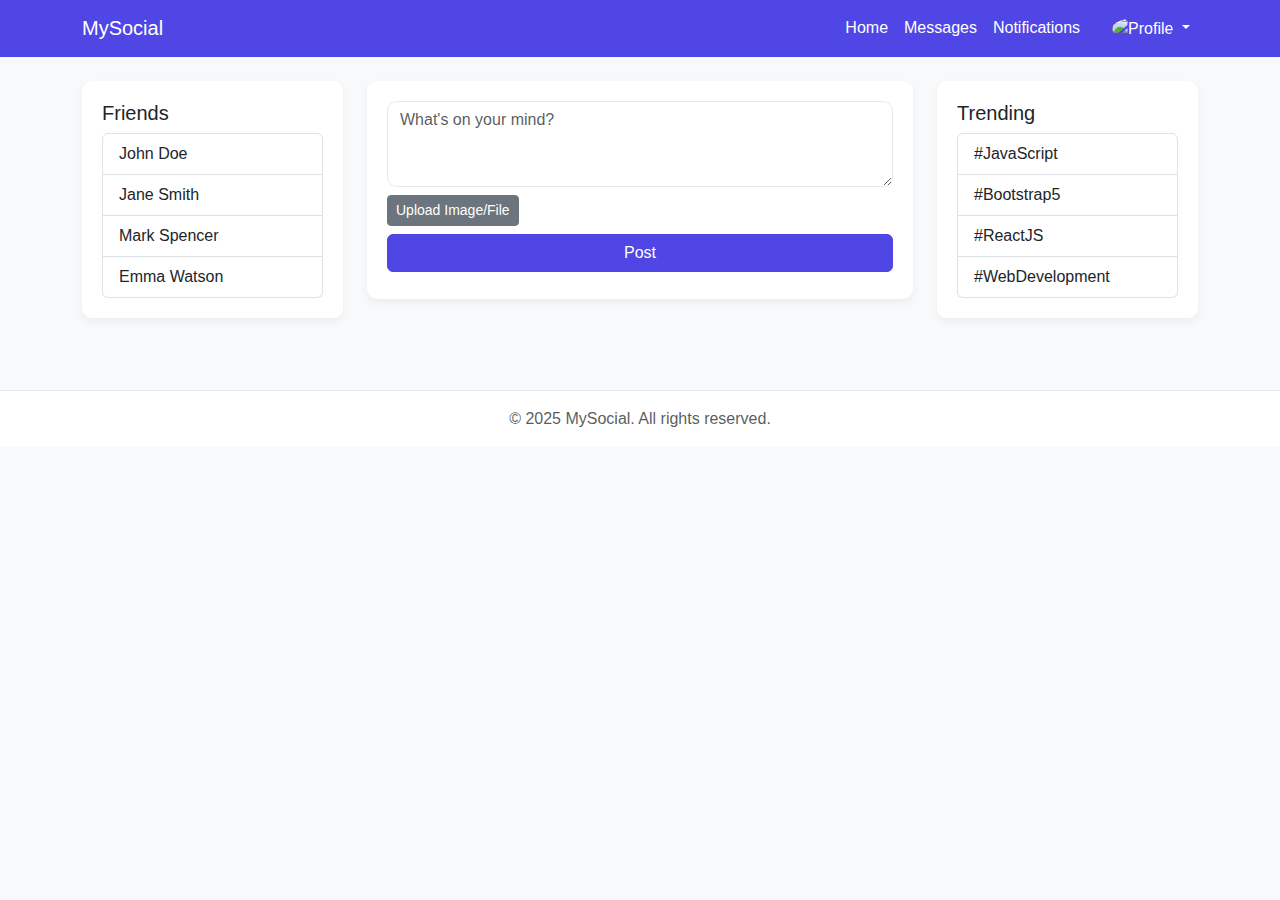
==== dashboard.html @ 042dfcdb "social app" ====
<!DOCTYPE html>
<html lang="en">

<head>
  <meta charset="UTF-8">
  <meta name="viewport" content="width=device-width, initial-scale=1.0">
  <title>Post APP</title>
  <link href="https://cdn.jsdelivr.net/npm/bootstrap@5.3.0-alpha1/dist/css/bootstrap.min.css" rel="stylesheet">
  <!-- <link href="https://cdn.jsdelivr.net/npm/bootstrap@5.3.3/dist/css/bootstrap.min.css" rel="stylesheet"
    integrity="sha384-QWTKZyjpPEjISv5WaRU9OFeRpok6YctnYmDr5pNlyT2bRjXh0JMhjY6hW+ALEwIH" crossorigin="anonymous"> -->
  <link rel="stylesheet" href="style1.css">
  <script src="https://cdn.jsdelivr.net/npm/@supabase/supabase-js@2"></script>
</head>

<body class="bg-light">
  <!-- <nav class="navbar navbar-expand-lg navbar-light" style="background-color: #4F46E5;">
        <div class="container">
            <a class="navbar-brand text-white" href="#">MySocial</a>
            <button class="navbar-toggler" type="button" data-bs-toggle="collapse" data-bs-target="#navbarNav"
                aria-controls="navbarNav" aria-expanded="false" aria-label="Toggle navigation">
                <span class="navbar-toggler-icon"></span>
            </button>
            <div class="collapse navbar-collapse" id="navbarNav">
                <ul class="navbar-nav ms-auto">
                    <li class="nav-item">
                        <a class="nav-link text-white" href="#">Home</a>
                    </li>
                    <li class="nav-item">
                        <a class="nav-link text-white" href="#">Profile</a>
                    </li>
                    <li class="nav-item">
                        <a class="nav-link text-white" href="#">Messages</a>
                      </li>
                      <li class="nav-item">
                        <a class="nav-link text-white" href="#">Notifications</a>
                      </li>
                </ul>
              </div>
        </div>
    </nav> -->

  <nav class="navbar navbar-expand-lg navbar-light" style="background-color: #4F46E5;">
    <div class="container">
      <a class="navbar-brand text-white" href="#">MySocial</a>
      <button class="navbar-toggler" type="button" data-bs-toggle="collapse" data-bs-target="#navbarNav"
        aria-controls="navbarNav" aria-expanded="false" aria-label="Toggle navigation">
        <span class="navbar-toggler-icon"></span>
      </button>
      <div class="collapse navbar-collapse" id="navbarNav">
        <ul class="navbar-nav ms-auto">
          <li class="nav-item">
            <a class="nav-link text-white" href="#">Home</a>
          </li>
          <li class="nav-item">
            <a class="nav-link text-white" href="#">Messages</a>
          </li>
          <li class="nav-item">
            <a class="nav-link text-white" href="#">Notifications</a>
          </li>
          <li class="nav-item">
            <a class="nav-link text-white" href="#" id="profileUsername"></a>
          </li>

          <li class="nav-item dropdown">
            <a class="nav-link dropdown-toggle" href="#" id="navbarDropdown" role="button" data-bs-toggle="dropdown"
              aria-expanded="false">
              <img id="profileImageDashboard" src="./profile.jpeg" alt="Profile" class="rounded-circle" width="30" height="30">
            </a>
            <ul class="dropdown-menu" aria-labelledby="navbarDropdown">
              <li><a class="dropdown-item" href="#" id="logoutBtn">Logout</a></li>
            </ul>
          </li>
        </ul>
      </div>
    </div>
  </nav>

  <div class="container mt-4">

    <div class="row">

      <div class="col-lg-3 col-md-4 col-sm-12 mb-4">
        <div class="card">
          <div class="card-body">
            <h5 class="card-title">Friends</h5>
            <ul class="list-group">
              <li class="list-group-item">John Doe</li>
              <li class="list-group-item">Jane Smith</li>
              <li class="list-group-item">Mark Spencer</li>
              <li class="list-group-item">Emma Watson</li>
            </ul>
          </div>
        </div>
      </div>

      <div class="col-lg-6 col-md-8 col-sm-12 mb-4">
        <div class="card mb-3">
          <div class="card-body">
            <textarea id="textContent" class="form-control" rows="3" placeholder="What's on your mind?"></textarea>
            <div class="mt-2 ">
              <label for="fileInput" class="btn btn-secondary btn-sm">Upload Image/File</label>
              <input type="file" id="fileInput" class="form-control"/>
              <button class="btn btn-primary mt-2 post w-100" id="postBtn">Post</button>
              <button id="disableBtn" type="button" class="btn btn-secondary mt-2 post w-100 d-none" disabled>Post</button>
            </div>
          </div>
        </div>

        <div id="postContainer">
          <!-- <div class="post">
            <div class="card mb-3">
              <div class="card-body">
                <div class="d-flex align-items-center">
                  <img src="./profile.jpeg" class="rounded-circle me-2" width="70px" alt="User" />
                  <div>
                    <h6 class="mb-1">John Doe</h6>
                    <small class="text-muted">5 minutes ago</small>
                  </div>
                </div>
                <p class="mt-3">This is a sample post content. Adding a little text here to simulate a feed item.</p>
                <div class="mt-3">
                  <img src="./feed.png" class="img-fluid rounded" alt="Post Image">
                </div>
  
                <div class="mt-3 interaction-buttons">
                  <button class="btn btn-interact"><i class="bi bi-heart"></i> Like</button>
                  <button class="btn btn-interact"><i class="bi bi-chat-left"></i> Comment</button>
                  <button class="btn btn-interact"><i class="bi bi-share"></i> Share</button>
                </div>
              </div>
            </div>
          </div> -->
  
  
          <!-- <div class="post">
            <div class="card mb-3">
              <div class="card-body">
                <div class="d-flex align-items-center">
                  <img src="./profile.jpeg" class="rounded-circle me-2" width="70px" alt="User" />
                  <div>
                    <h6 class="mb-1">Abdullah</h6>
                    <small class="text-muted">2 hours ago</small>
                  </div>
                </div>
                <p class="mt-3">Another post, with some more content here. This could be an update on life, status, etc.
                </p>
                <div class="mt-3 interaction-buttons">
                  <button class="btn btn-interact"><i class="bi bi-heart"></i> Like</button>
                  <button class="btn btn-interact"><i class="bi bi-chat-left"></i> Comment</button>
                  <button class="btn btn-interact"><i class="bi bi-share"></i> Share</button>
                </div>
              </div>
            </div>
          </div> -->
        </div>
        
      </div>


      <div class="col-lg-3 col-md-4 col-sm-12 mb-4">
        <div class="card">
          <div class="card-body">
            <h5 class="card-title">Trending</h5>
            <ul class="list-group">
              <li class="list-group-item">#JavaScript</li>
              <li class="list-group-item">#Bootstrap5</li>
              <li class="list-group-item">#ReactJS</li>
              <li class="list-group-item">#WebDevelopment</li>
            </ul>
          </div>
        </div>
      </div>

    </div>
  </div>


  <footer class="text-center py-3 bg-white mt-5">
    <p class="text-muted mb-0">© 2025 MySocial. All rights reserved.</p>
  </footer>

  <!-- <script src="https://cdn.jsdelivr.net/npm/bootstrap@5.3.3/dist/js/bootstrap.bundle.min.js"
    integrity="sha384-YvpcrYf0tY3lHB60NNkmXc5s9fDVZLESaAA55NDzOxhy9GkcIdslK1eN7N6jIeHz"
    crossorigin="anonymous"></script>
  <script src="https://cdn.jsdelivr.net/npm/@popperjs/core@2.11.8/dist/umd/popper.min.js"
    integrity="sha384-I7E8VVD/ismYTF4hNIPjVp/Zjvgyol6VFvRkX/vR+Vc4jQkC+hVqc2pM8ODewa9r"
    crossorigin="anonymous"></script>
  <script src="https://cdn.jsdelivr.net/npm/bootstrap@5.3.3/dist/js/bootstrap.min.js"
    integrity="sha384-0pUGZvbkm6XF6gxjEnlmuGrJXVbNuzT9qBBavbLwCsOGabYfZo0T0to5eqruptLy"
    crossorigin="anonymous"></script> -->
  <script src="https://cdn.jsdelivr.net/npm/bootstrap@5.3.0-alpha1/dist/js/bootstrap.bundle.min.js"></script>
  <script src="https://cdn.jsdelivr.net/npm/bootstrap-icons/font/bootstrap-icons.js"></script>
  <script type="module" src="./config.js"></script>
  <script type="module" src="./auth.js"></script>
  <script type="module" src="./app.js"></script>
  <script type="module" src="./dashboard.js"></script>
</body>

</html>
---- style1.css ----
body {
    font-family: 'Arial', sans-serif;
    color: #111827; 
}

h1, h2, h3, h4, h5, h6 {
    color: #111827;
}


.navbar {
    background-color: #4F46E5 !important;
}

.navbar-brand {
    color: #fff !important; 
}

.nav-link {
    color: #fff !important; 
}

.navbar-nav .nav-item .nav-link:hover {
    color: #818CF8 !important; 
}
.nav-item img.rounded-circle {
    width: 30px;
    height: 30px;
    object-fit: cover;
}

/* Post Section */
textarea.form-control {
    border-radius: 10px;
    border: 1px solid #e2e8f0;
    font-size: 16px;
}

textarea.form-control:focus {
    border-color: #4F46E5;
}

/* Card Styles */
.card {
    border-radius: 10px;
    border: none;
    background-color: #fff;
    box-shadow: 0px 4px 10px rgba(0, 0, 0, 0.05);
    transition: all 0.3s ease;
}

.card-body {
    padding: 20px;
}

.card:hover {
    transform: translateY(-5px);
    box-shadow: 0px 8px 20px rgba(0, 0, 0, 0.1);
}

/* Image Upload Button */
input[type="file"] {
    display: none;
}


.file{
    padding: 7px;
}

.post{
    margin-bottom: 7px;
}
/* Interaction Buttons (Like, Comment, Share) */
.interaction-buttons button {
    border-radius: 30px;
    padding: 10px 20px;
    font-size: 16px;
    margin-right: 10px;
    transition: all 0.3s ease;
    border: 1px solid #e2e8f0;
    color: #4F46E5;
}

.interaction-buttons button:hover {
    background-color: #4F46E5;
    color: #F3F4F6;
    transform: translateY(-3px);
}

.btn-interact {
    background-color: #fff;
    color: #4F46E5;
    border: 1px solid #e2e8f0;
}

.btn-interact:hover {
    background-color: #4F46E5;
    color: #fff;
}


footer {
    background-color: #fff;
    border-top: 1px solid #e2e8f0;
}


button.btn-primary {
    background-color: #4F46E5;
    border-color: #4F46E5;
}

button.btn-primary:hover {
    background-color: #818CF8; 
    border-color: #818CF8;
}


@media (max-width: 767px) {
    .col-md-4, .col-md-8 {
        margin-top: 20px;
    }

    .post .card-body {
        padding: 15px;
    }

    .interaction-buttons button {
        padding: 8px 16px;
        font-size: 14px;
    }
}
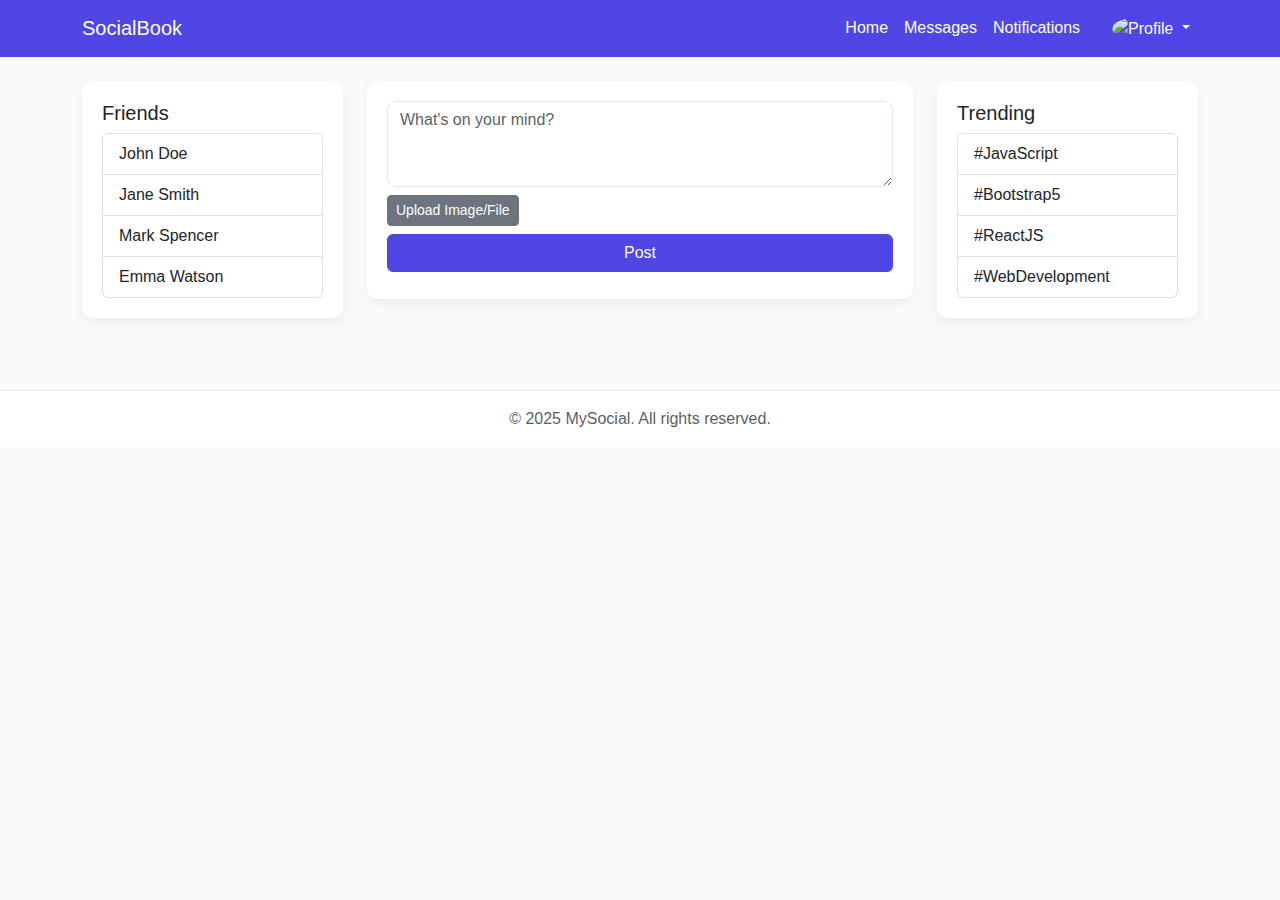
==== commit 8c0baf45: "updated" ====
--- a/dashboard.html
+++ b/dashboard.html
@@ -9,6 +9,7 @@
   <!-- <link href="https://cdn.jsdelivr.net/npm/bootstrap@5.3.3/dist/css/bootstrap.min.css" rel="stylesheet"
     integrity="sha384-QWTKZyjpPEjISv5WaRU9OFeRpok6YctnYmDr5pNlyT2bRjXh0JMhjY6hW+ALEwIH" crossorigin="anonymous"> -->
   <link rel="stylesheet" href="style1.css">
+  <script src="https://kit.fontawesome.com/cfdb1b951f.js" crossorigin="anonymous"></script>
   <script src="https://cdn.jsdelivr.net/npm/@supabase/supabase-js@2"></script>
 </head>
 
@@ -41,7 +42,7 @@
 
   <nav class="navbar navbar-expand-lg navbar-light" style="background-color: #4F46E5;">
     <div class="container">
-      <a class="navbar-brand text-white" href="#">MySocial</a>
+      <a class="navbar-brand text-white" href="#">SocialBook</a>
       <button class="navbar-toggler" type="button" data-bs-toggle="collapse" data-bs-target="#navbarNav"
         aria-controls="navbarNav" aria-expanded="false" aria-label="Toggle navigation">
         <span class="navbar-toggler-icon"></span>
@@ -60,7 +61,6 @@
           <li class="nav-item">
             <a class="nav-link text-white" href="#" id="profileUsername"></a>
           </li>
-
           <li class="nav-item dropdown">
             <a class="nav-link dropdown-toggle" href="#" id="navbarDropdown" role="button" data-bs-toggle="dropdown"
               aria-expanded="false">
